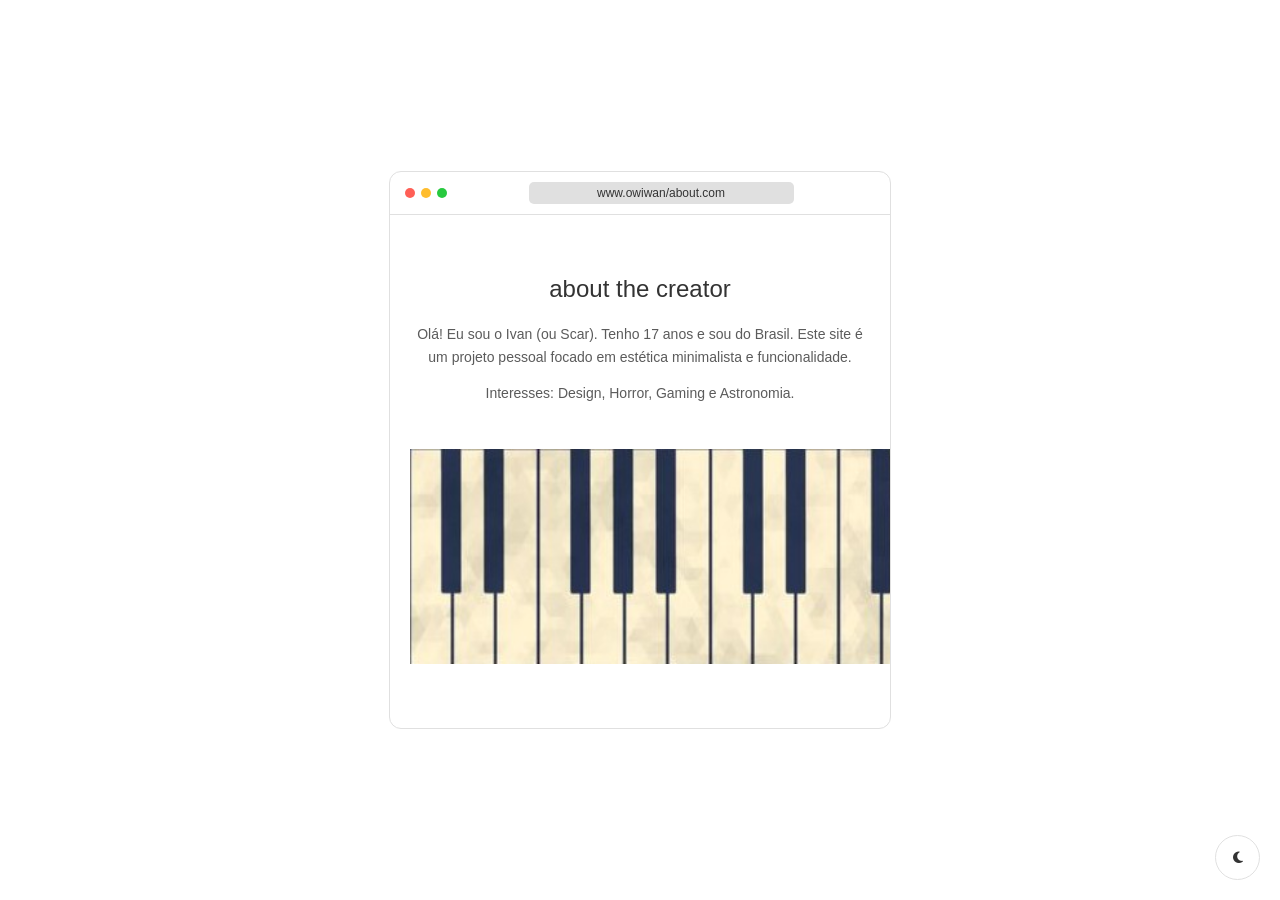
==== about.html @ a1fd535e "Update about.html" ====
<!DOCTYPE html>
<html lang="pt-br">
<head>
    <meta charset="UTF-8">
    <meta name="viewport" content="width=device-width, initial-scale=1.0">
    <title>about | owiwan</title>
    <link rel="icon" type="image/x-icon" href="bluey.png">
    <link rel="stylesheet" href="https://cdnjs.cloudflare.com/ajax/libs/font-awesome/6.4.0/css/all.min.css">
    
    <style>
        /* CSS IDÊNTICO PARA MANTER O TEMA */
        :root {
            --bg-body: #ffffff;
            --bg-window: #ffffff;
            --text-main: #333333;
            --border-color: #e0e0e0;
        }
        body.dark-mode {
            --bg-body: #121212;
            --bg-window: #1e1e1e;
            --text-main: #e0e0e0;
            --border-color: #333333;
        }
        body {
            margin: 0;
            display: flex;
            justify-content: center;
            align-items: center;
            height: 100vh;
            background-color: var(--bg-body);
            font-family: 'Segoe UI', sans-serif;
            color: var(--text-main);
            transition: 0.3s;
        }
        .window {
            width: 500px;
            background: var(--bg-window);
            border-radius: 12px;
            border: 1px solid var(--border-color);
            overflow: hidden;
            text-align: center;
            padding-bottom: 20px;
        }
        .top-bar { display: flex; align-items: center; padding: 10px 15px; border-bottom: 1px solid var(--border-color); }
        .dots { display: flex; gap: 6px; }
        .dot { width: 10px; height: 10px; border-radius: 50%; }
        .red { background: #ff5f56; } .yellow { background: #ffbd2e; } .green { background: #27c93f; }

        .search-bar {
            background: var(--border-color);
            margin: 0 auto;
            padding: 4px 15px;
            border-radius: 5px;
            font-size: 12px;
            color: var(--text-main);
            width: 50%;
        }
        
        .content { padding: 40px 20px; }
        h2 { font-weight: 300; margin-bottom: 20px; }
        p { font-size: 14px; line-height: 1.6; opacity: 0.8; }

        /* IMAGEM VOLTAR NO RODAPÉ */
        .back-home {
            width: 900px;
            height: 215px;
            margin-top: 30px;
            cursor: pointer;
            transition: transform 0.3s ease;
        }
        .back-home:hover { transform: scale(1.2); }

        .theme-btn {
            position: fixed;
            bottom: 20px;
            right: 20px;
            width: 45px;
            height: 45px;
            border-radius: 50%;
            border: 1px solid var(--border-color);
            background: var(--bg-window);
            color: var(--text-main);
            cursor: pointer;
        }
    </style>
</head>
<body>

    <div class="window">
        <div class="top-bar">
            <div class="dots"><div class="dot red"></div><div class="dot yellow"></div><div class="dot green"></div></div>
            <div class="search-bar">www.owiwan/about.com</div>
        </div>

        <div class="content">
            <h2>about the creator</h2>
            <p>Olá! Eu sou o Ivan (ou Scar). Tenho 17 anos e sou do Brasil. Este site é um projeto pessoal focado em estética minimalista e funcionalidade.</p>
            <p>Interesses: Design, Horror, Gaming e Astronomia.</p>

            <a href="index.html">
                <img src="piano.jpg" alt="home" class="back-home" title="voltar ao início">
            </a>
        </div>
    </div>

    <button id="theme-toggle" class="theme-btn"><i class="fa-solid fa-moon"></i></button>

<script src="script.js"></script>
</body>
</html>
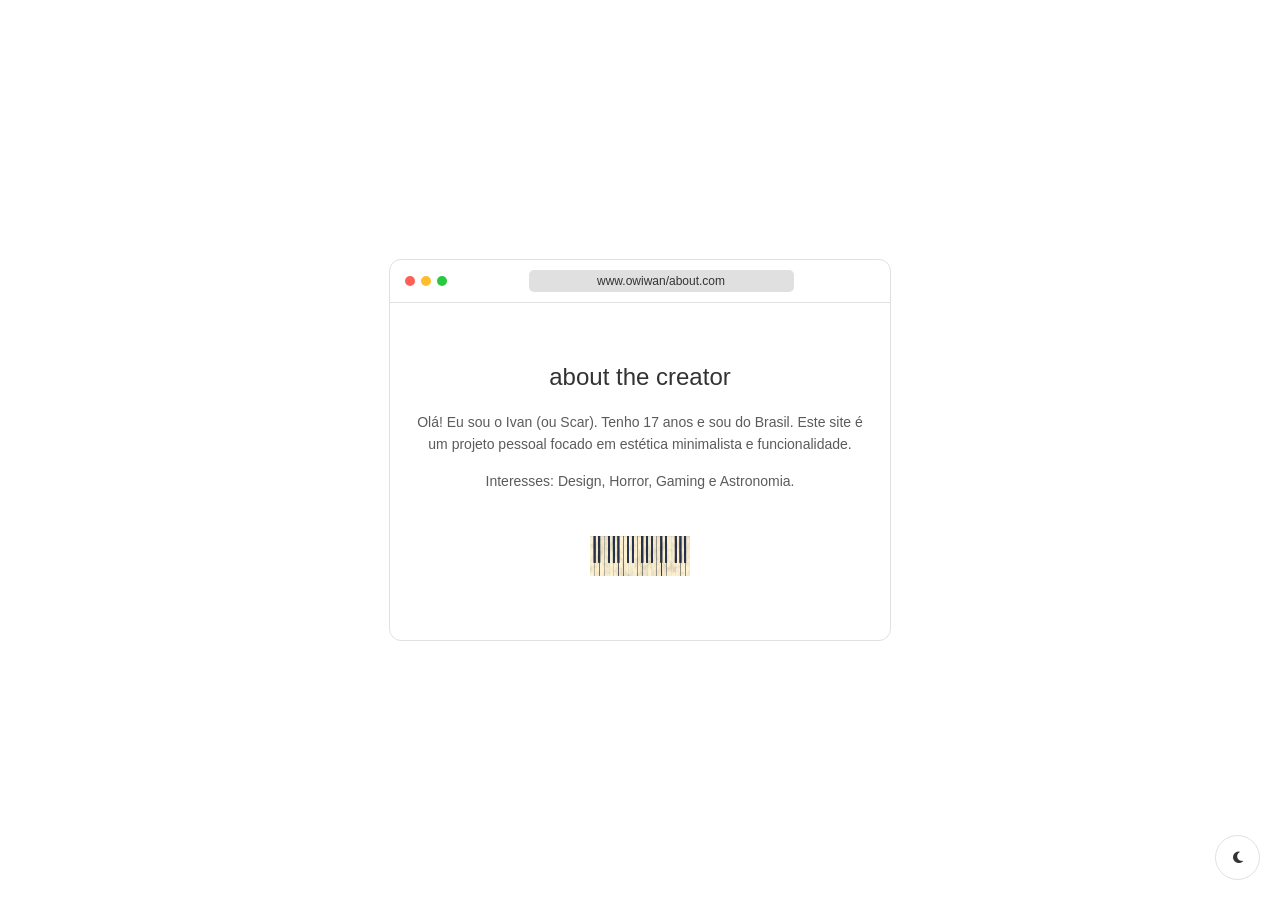
==== commit e8cfb600: "Update about.html" ====
--- a/about.html
+++ b/about.html
@@ -62,8 +62,8 @@
 
         /* IMAGEM VOLTAR NO RODAPÉ */
         .back-home {
-            width: 900px;
-            height: 215px;
+            width: 100px;
+            height: 40px;
             margin-top: 30px;
             cursor: pointer;
             transition: transform 0.3s ease;
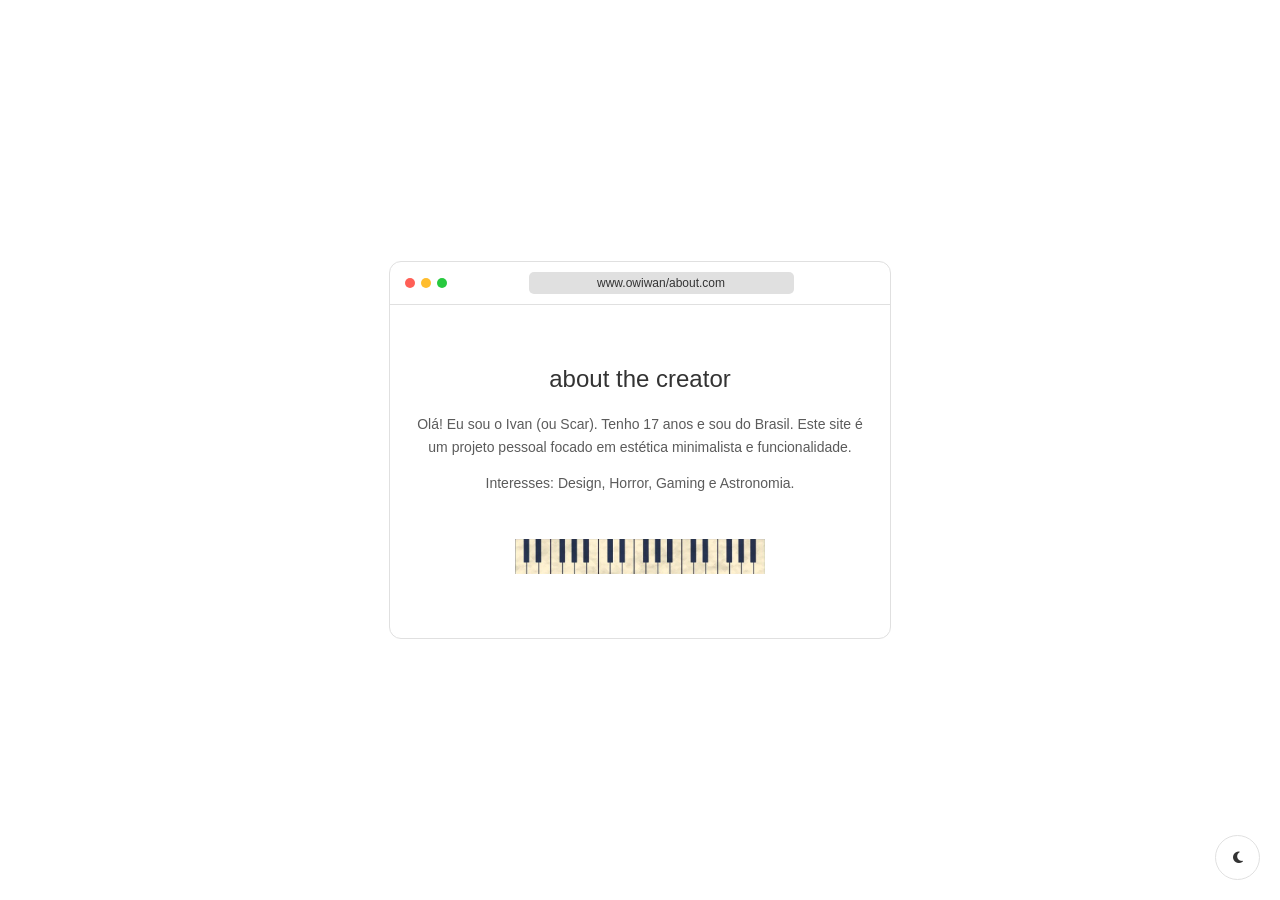
==== commit 8b2f5522: "Update about.html" ====
--- a/about.html
+++ b/about.html
@@ -62,8 +62,8 @@
 
         /* IMAGEM VOLTAR NO RODAPÉ */
         .back-home {
-            width: 100px;
-            height: 40px;
+            width: 250px;
+            height: 35px;
             margin-top: 30px;
             cursor: pointer;
             transition: transform 0.3s ease;
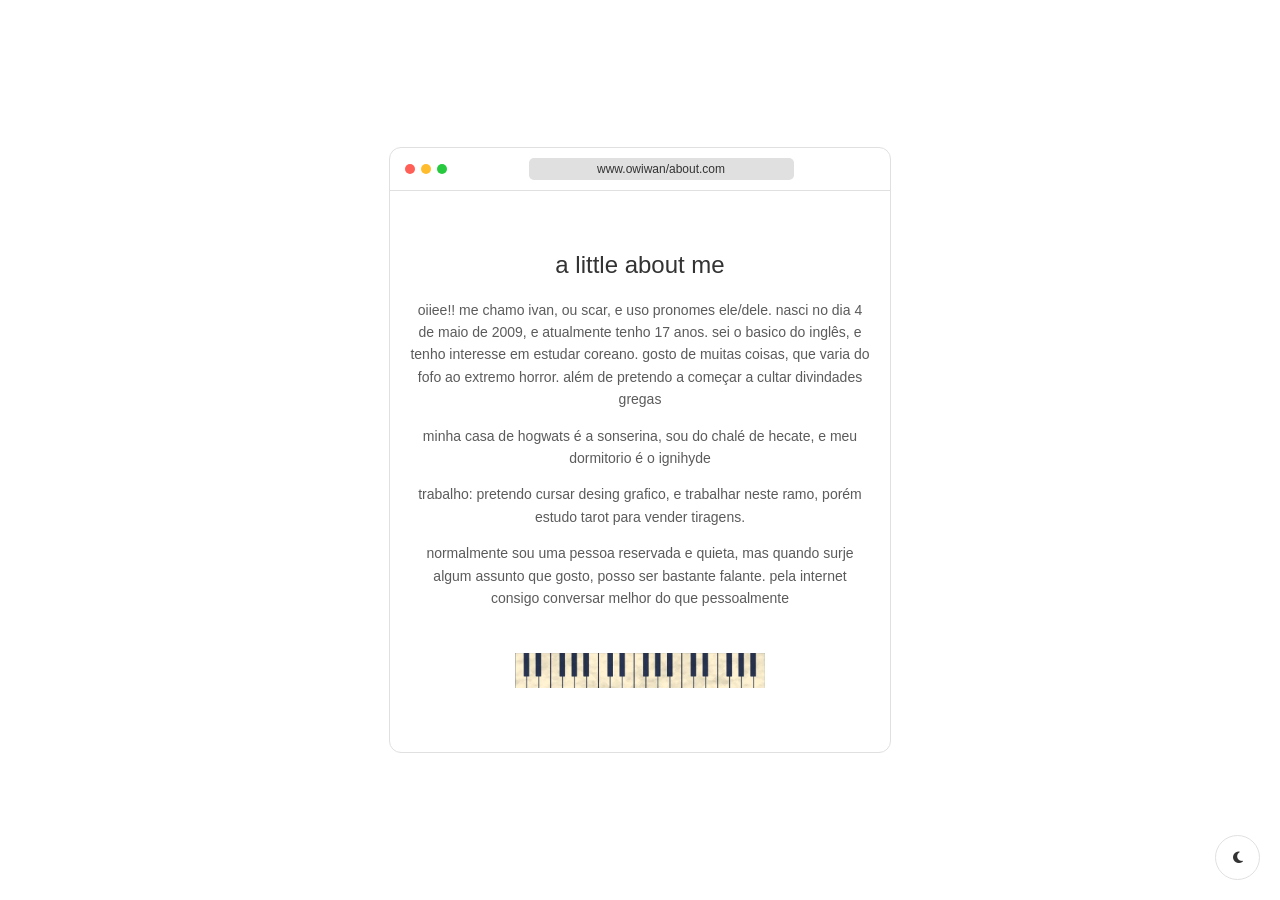
==== commit dfee83f3: "Update about.html" ====
--- a/about.html
+++ b/about.html
@@ -3,7 +3,7 @@
 <head>
     <meta charset="UTF-8">
     <meta name="viewport" content="width=device-width, initial-scale=1.0">
-    <title>about | owiwan</title>
+    <title>about ﹒ owiwan</title>
     <link rel="icon" type="image/x-icon" href="bluey.png">
     <link rel="stylesheet" href="https://cdnjs.cloudflare.com/ajax/libs/font-awesome/6.4.0/css/all.min.css">
     
@@ -93,9 +93,11 @@
         </div>
 
         <div class="content">
-            <h2>about the creator</h2>
-            <p>Olá! Eu sou o Ivan (ou Scar). Tenho 17 anos e sou do Brasil. Este site é um projeto pessoal focado em estética minimalista e funcionalidade.</p>
-            <p>Interesses: Design, Horror, Gaming e Astronomia.</p>
+            <h2>a little about me</h2>
+            <p>oiiee!! me chamo ivan, ou scar, e uso pronomes ele/dele. nasci no dia 4 de maio de 2009, e atualmente tenho 17 anos. sei o basico do inglês, e tenho interesse em estudar coreano. gosto de muitas coisas, que varia do fofo ao extremo horror. além de pretendo a começar a cultar divindades gregas</p>
+            <p>minha casa de hogwats é a sonserina, sou do chalé de hecate, e meu dormitorio é o ignihyde</p>
+            <p>trabalho: pretendo cursar desing grafico, e trabalhar neste ramo, porém estudo tarot para vender tiragens.</p>
+            <p>normalmente sou uma pessoa reservada e quieta, mas quando surje algum assunto que gosto, posso ser bastante falante. pela internet consigo conversar melhor do que pessoalmente</p>
 
             <a href="index.html">
                 <img src="piano.jpg" alt="home" class="back-home" title="voltar ao início">
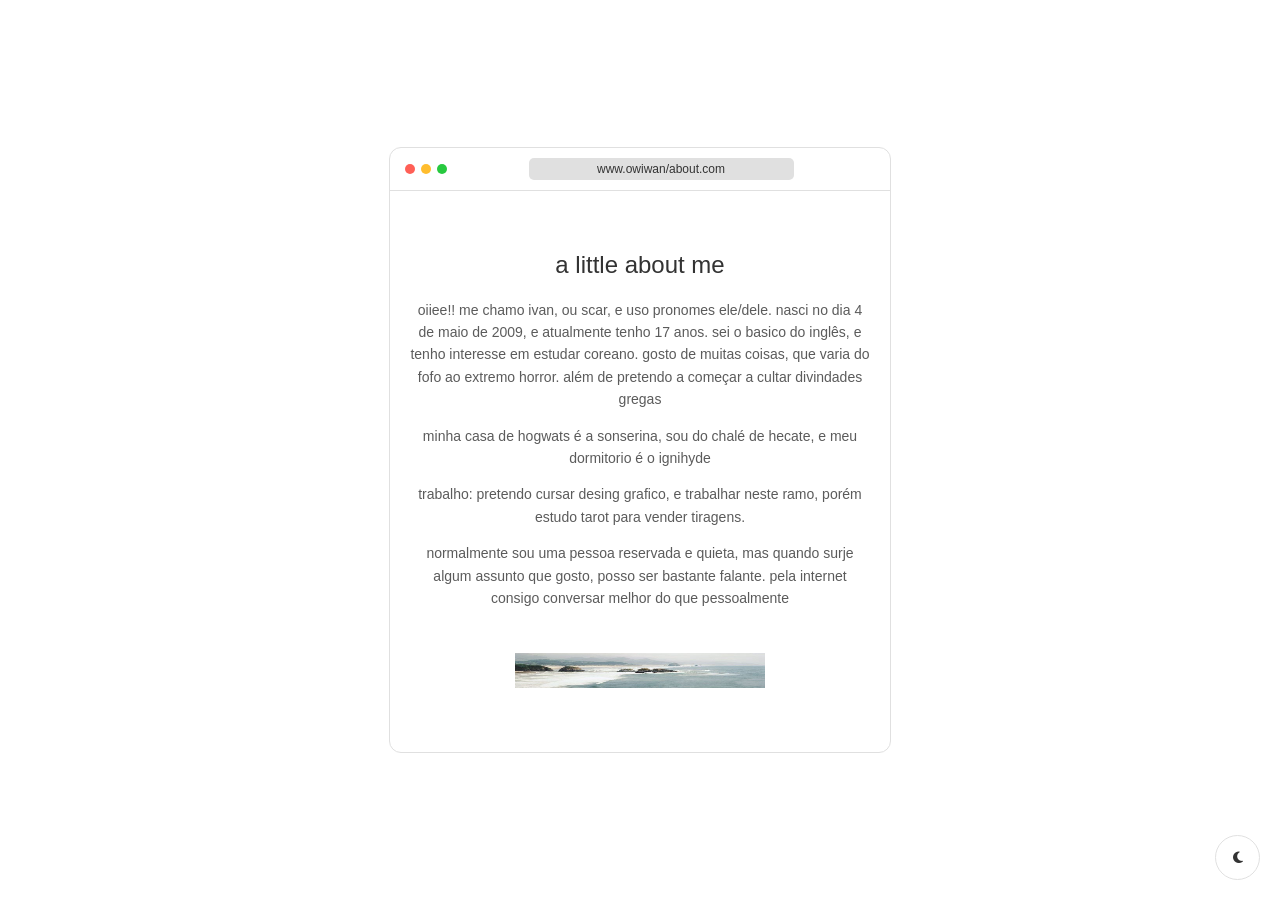
==== commit ad88ff1e: "Update about.html" ====
--- a/about.html
+++ b/about.html
@@ -100,7 +100,7 @@
             <p>normalmente sou uma pessoa reservada e quieta, mas quando surje algum assunto que gosto, posso ser bastante falante. pela internet consigo conversar melhor do que pessoalmente</p>
 
             <a href="index.html">
-                <img src="piano.jpg" alt="home" class="back-home" title="voltar ao início">
+                <img src="sea.jpg" alt="home" class="back-home" title="voltar ao início">
             </a>
         </div>
     </div>
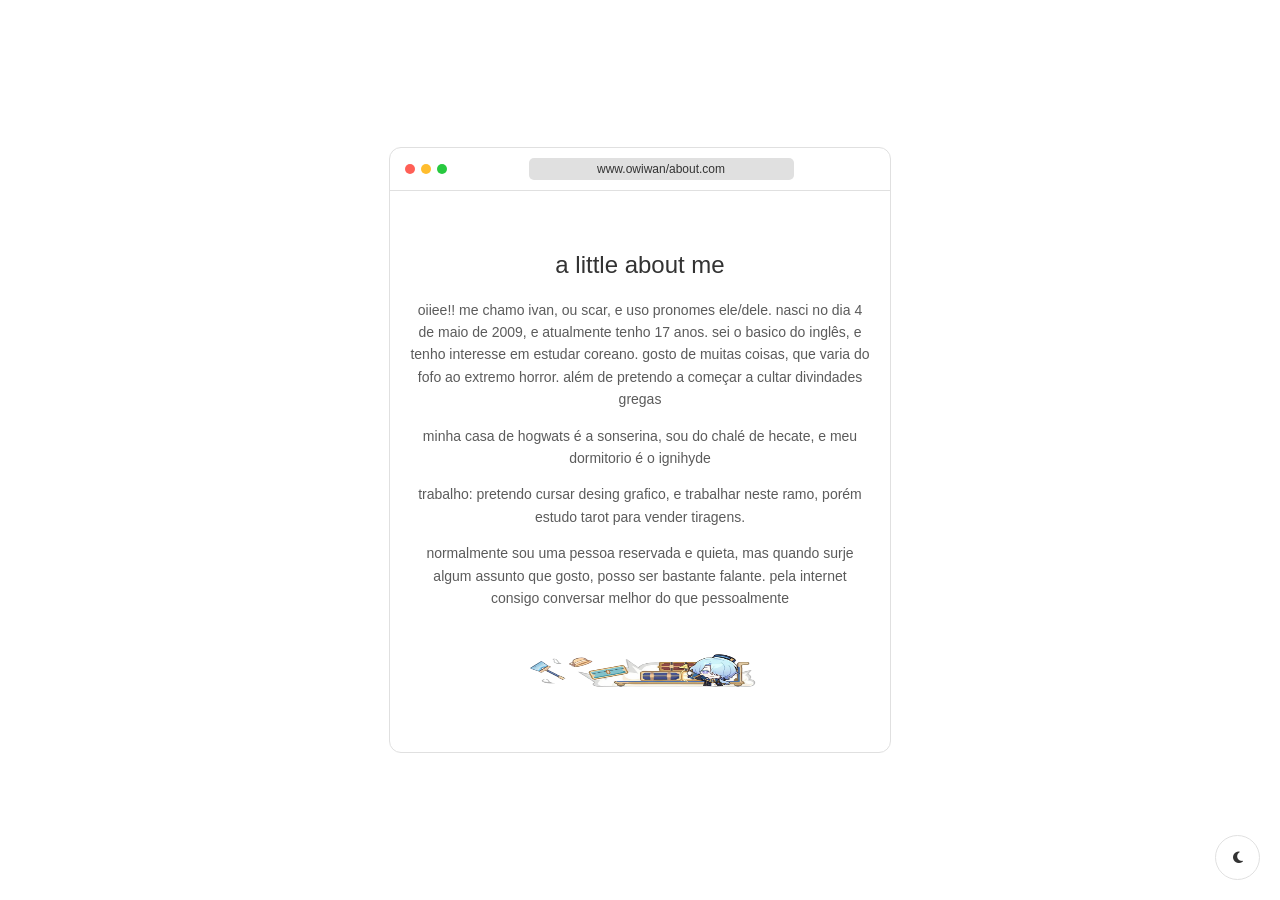
==== commit 90c8d100: "Update about.html" ====
--- a/about.html
+++ b/about.html
@@ -4,7 +4,7 @@
     <meta charset="UTF-8">
     <meta name="viewport" content="width=device-width, initial-scale=1.0">
     <title>about ﹒ owiwan</title>
-    <link rel="icon" type="image/x-icon" href="bluey.png">
+    <link rel="icon" type="image/x-icon" href="kaitoicon.png">
     <link rel="stylesheet" href="https://cdnjs.cloudflare.com/ajax/libs/font-awesome/6.4.0/css/all.min.css">
     
     <style>
@@ -100,7 +100,7 @@
             <p>normalmente sou uma pessoa reservada e quieta, mas quando surje algum assunto que gosto, posso ser bastante falante. pela internet consigo conversar melhor do que pessoalmente</p>
 
             <a href="index.html">
-                <img src="sea.jpg" alt="home" class="back-home" title="voltar ao início">
+                <img src="misha.png" alt="home" class="back-home" title="voltar ao início">
             </a>
         </div>
     </div>
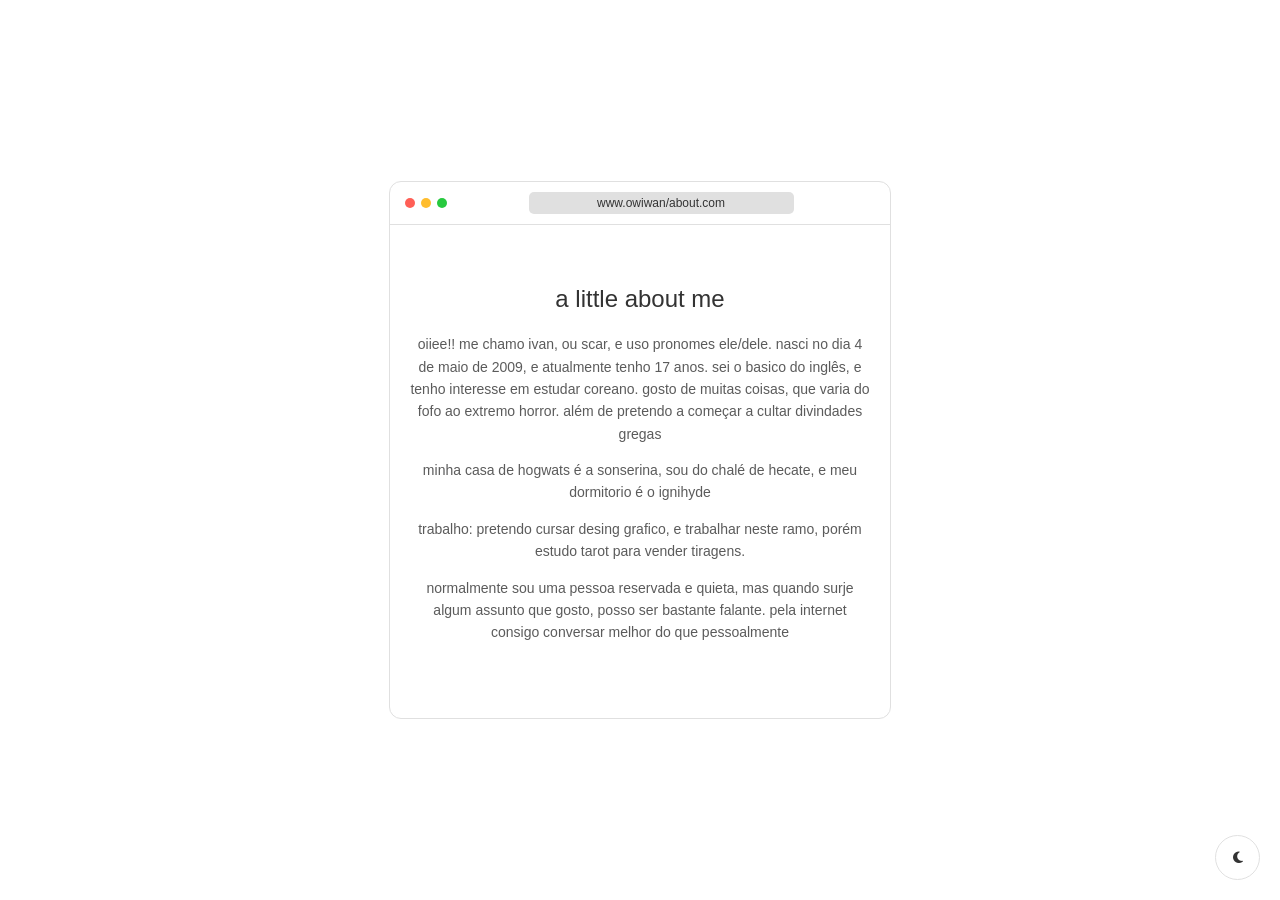
==== commit dcdbc7a1: "Update about.html" ====
--- a/about.html
+++ b/about.html
@@ -46,6 +46,21 @@
         .dot { width: 10px; height: 10px; border-radius: 50%; }
         .red { background: #ff5f56; } .yellow { background: #ffbd2e; } .green { background: #27c93f; }
 
+        .back-btn {
+            color: var(--text-main);
+            text-decoration: none;
+            font-size: 13px;
+            margin-left: 15px;
+            display: flex;
+            align-items: center;
+            gap: 6px;
+            transition: opacity 0.2s ease;
+        }
+
+        .back-btn:hover {
+            opacity: 0.7;
+        }
+
         .search-bar {
             background: var(--border-color);
             margin: 0 auto;
@@ -59,16 +74,6 @@
         .content { padding: 40px 20px; }
         h2 { font-weight: 300; margin-bottom: 20px; }
         p { font-size: 14px; line-height: 1.6; opacity: 0.8; }
-
-        /* IMAGEM VOLTAR NO RODAPÉ */
-        .back-home {
-            width: 250px;
-            height: 35px;
-            margin-top: 30px;
-            cursor: pointer;
-            transition: transform 0.3s ease;
-        }
-        .back-home:hover { transform: scale(1.2); }
 
         .theme-btn {
             position: fixed;
@@ -98,10 +103,6 @@
             <p>minha casa de hogwats é a sonserina, sou do chalé de hecate, e meu dormitorio é o ignihyde</p>
             <p>trabalho: pretendo cursar desing grafico, e trabalhar neste ramo, porém estudo tarot para vender tiragens.</p>
             <p>normalmente sou uma pessoa reservada e quieta, mas quando surje algum assunto que gosto, posso ser bastante falante. pela internet consigo conversar melhor do que pessoalmente</p>
-
-            <a href="index.html">
-                <img src="misha.png" alt="home" class="back-home" title="voltar ao início">
-            </a>
         </div>
     </div>
 
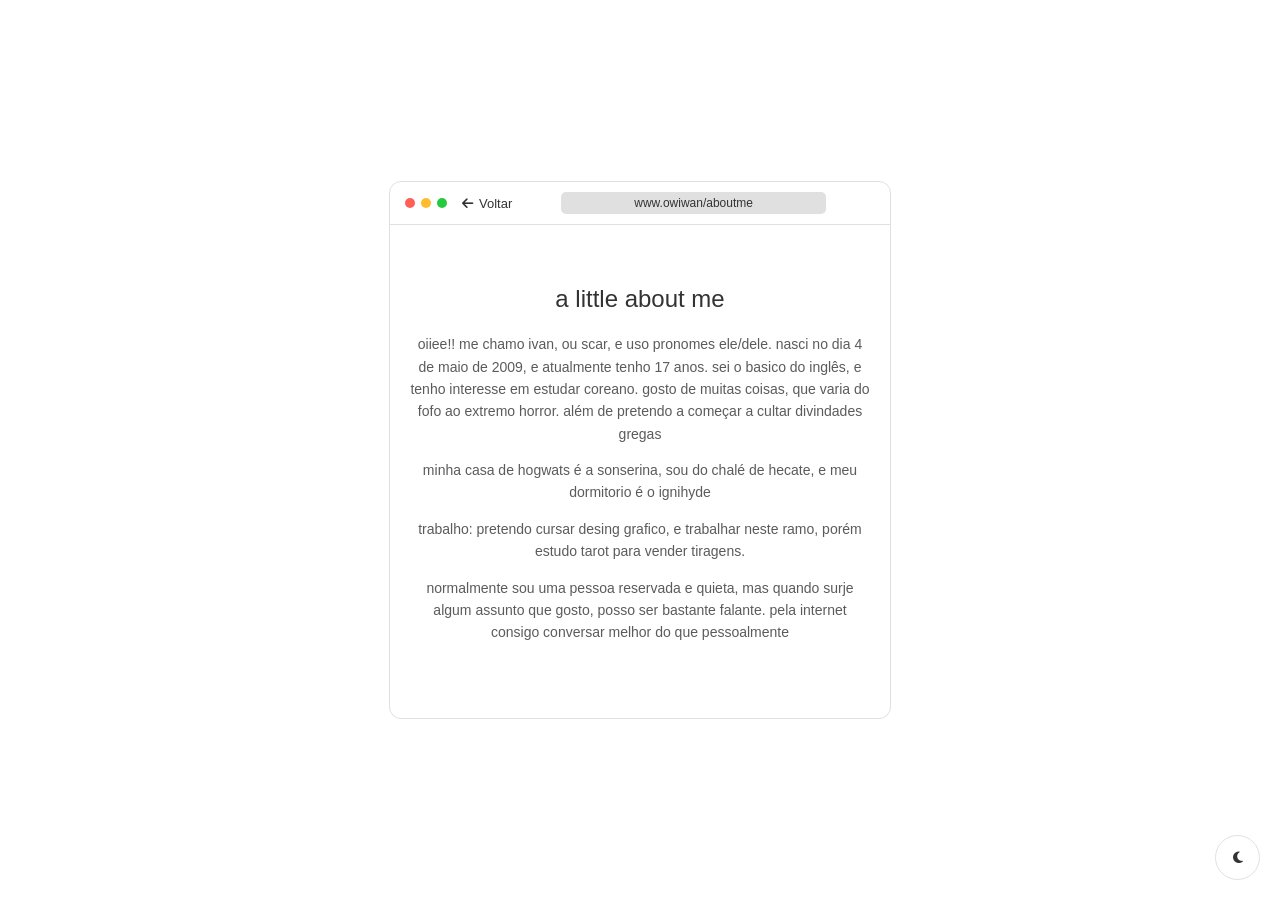
==== commit 486c5635: "Update about.html" ====
--- a/about.html
+++ b/about.html
@@ -94,7 +94,8 @@
     <div class="window">
         <div class="top-bar">
             <div class="dots"><div class="dot red"></div><div class="dot yellow"></div><div class="dot green"></div></div>
-            <div class="search-bar">www.owiwan/about.com</div>
+            <a href="index.html" class="back-btn"><i class="fa-solid fa-arrow-left"></i> Voltar</a>
+            <div class="search-bar">www.owiwan/aboutme</div>
         </div>
 
         <div class="content">
